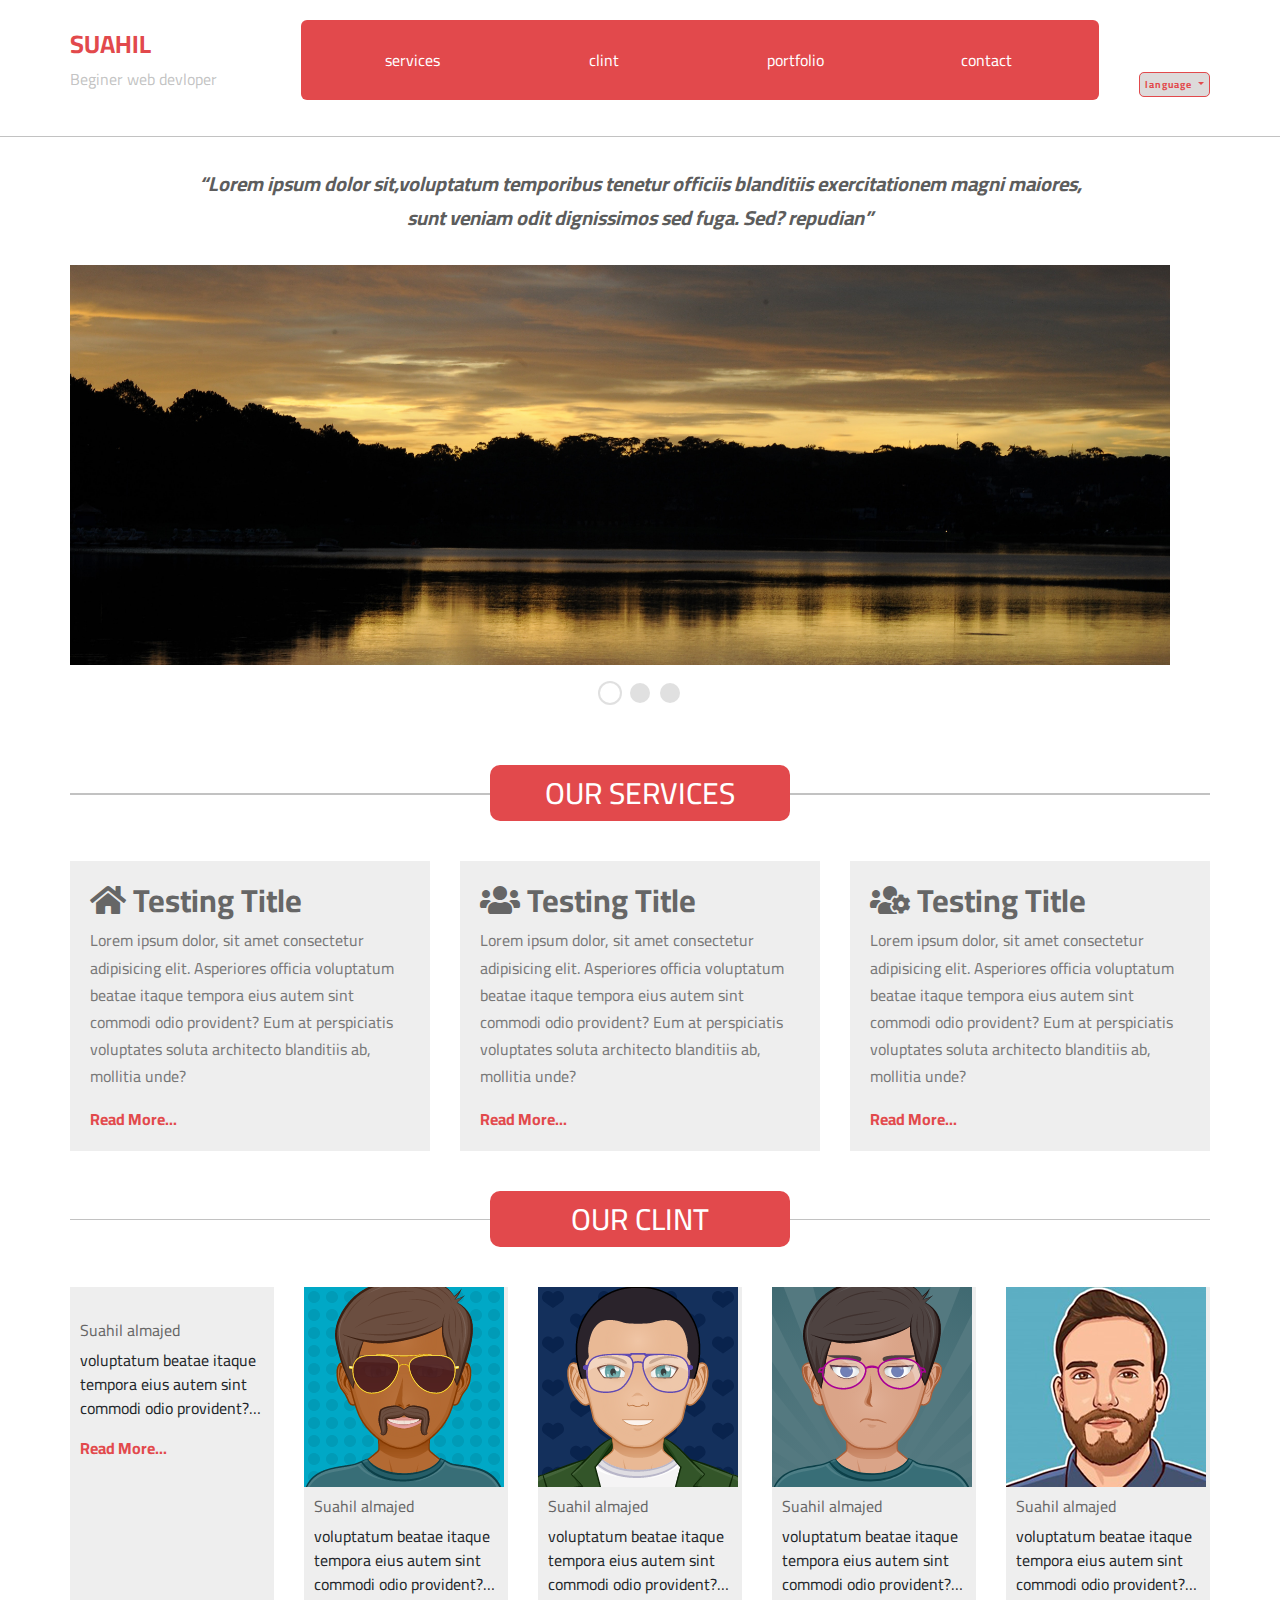
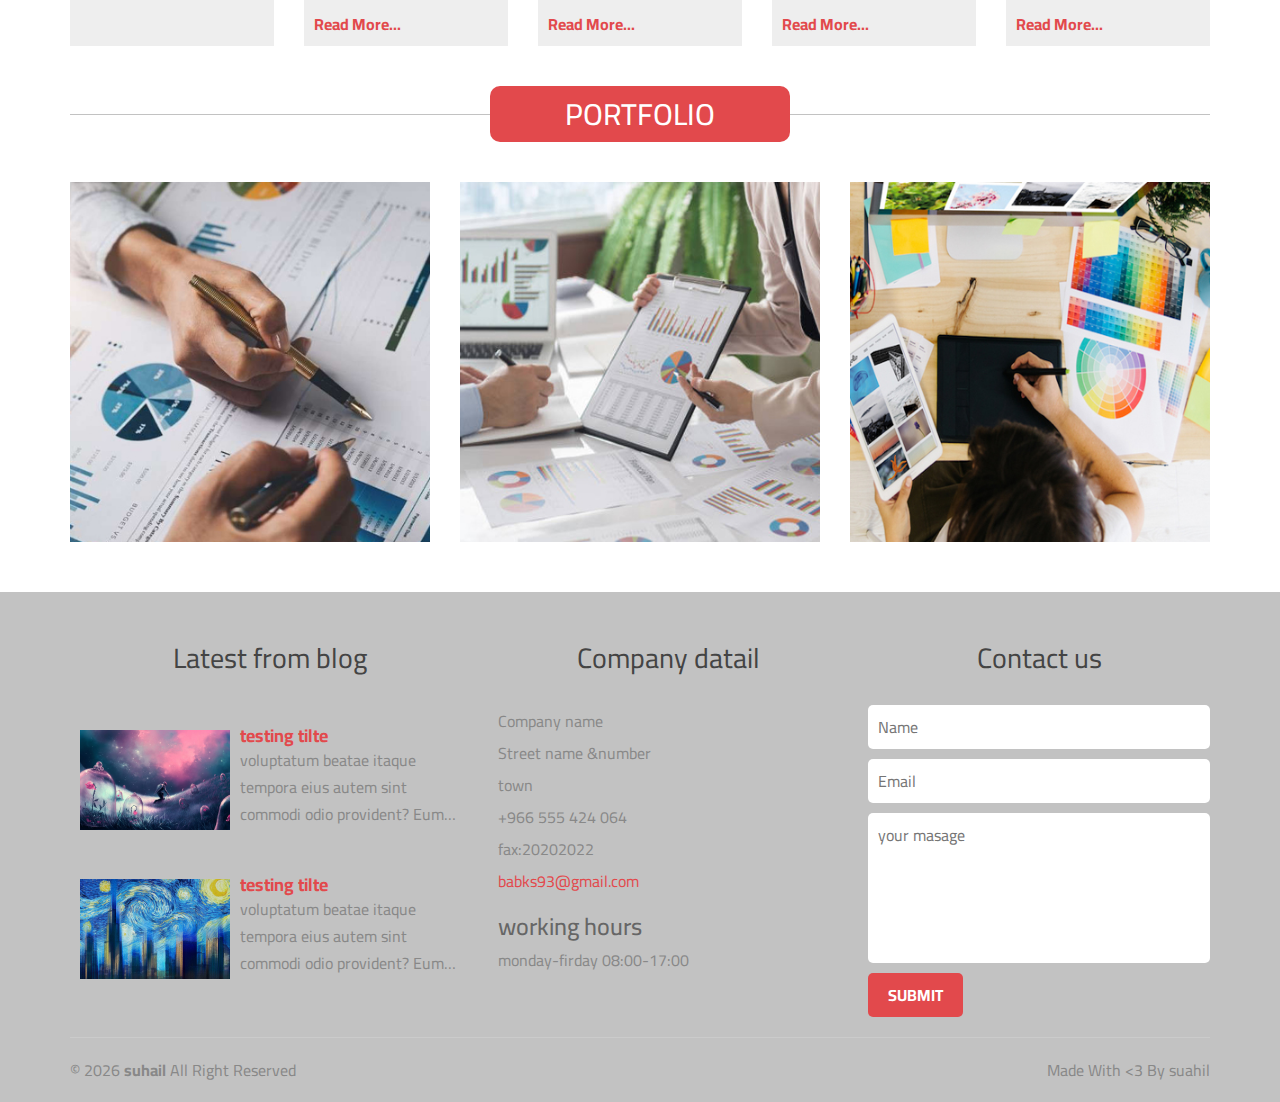
==== index.html @ ca11fd8e "first commit" ====
<!DOCTYPE html>
<html lang="en" dir="ltr">
<head>
    <meta charset="UTF-8">
    <meta http-equiv="X-UA-Compatible" content="IE=edge">
    <meta name="viewport" content="width=device-width, initial-scale=1.0">
    <title>Sass-template</title>
    <link rel="stylesheet" href="css/home.css">
    <link rel="stylesheet" href="https://cdn.jsdelivr.net/npm/bootstrap@4.6.1/dist/css/bootstrap.min.css">
    <link rel="stylesheet" href="css/all.min.css">
    <script src="https://cdn.jsdelivr.net/npm/jquery@3.6.0/dist/jquery.slim.min.js"></script>
  <script src="https://cdn.jsdelivr.net/npm/popper.js@1.16.1/dist/umd/popper.min.js"></script>
  <script src="https://cdn.jsdelivr.net/npm/bootstrap@4.6.1/dist/js/bootstrap.bundle.min.js"></script>
  </head>
<body>
    <header>
        <div class="container-s">
            <div class="logo text-center-m">
                <h1>Suahil</h1>
                <p>Beginer web devloper</p>
            </div>
            <ul class="navbar">
                <li><a href="#services">services</a></li>
                <li><a href="#clint">clint</a></li>
                <li><a href="#portfolio">portfolio</a></li>
                <li><a href="#contact">contact</a></li>
            </ul>
            <div class="dropdown show language">
              <a class="cutom-btn dropdown-toggle" href="#" role="button" id="dropdownMenuLink" data-toggle="dropdown" aria-haspopup="true" aria-expanded="false">
                language
              </a>
            
              <div class="dropdown-menu" aria-labelledby="dropdownMenuLink">
                <a class="dropdown-item" href="index-rtl.html">العربية</a>
                <a class="dropdown-item" href="index.html">English</a>
              </div>
            </div>
        </div>
    </header>
    <div class="slider">
        <div class="container-s">
            <q>Lorem ipsum dolor sit,voluptatum temporibus tenetur officiis blanditiis exercitationem magni maiores, sunt veniam odit dignissimos sed fuga. Sed? repudian</q>
            <div id="demo" class="carousel slide" data-ride="carousel">

              <!-- Indicators -->
              <ul class="carousel-indicators">
                <li data-target="#demo" data-slide-to="0" class="active"></li>
                <li data-target="#demo" data-slide-to="1"></li>
                <li data-target="#demo" data-slide-to="2"></li>
              </ul>
              
              <!-- The slideshow -->
              <div class="carousel-inner">
                <div class="carousel-item active">
                  <img src="image/slide-1.jpg" class="text-center-m" alt="Los Angeles" width="1100" height="500">
                </div>
                <div class="carousel-item">
                  <img src="image/slide-2.jpg" class="text-center-m" alt="Chicago" width="1100" height="500">
                </div>
                <div class="carousel-item">
                  <img src="image/slide-3.jpg" class="text-center-m" alt="New York" width="1100" height="500">
                </div>
              </div>
            </div>
        </div>
    </div>
    <div class="services" id="services">
      <div class="container-s">
        <div class="main-heading">
          <h2>our services</h2>
        </div>
        <div class="boxes">
          <div class="box">
            <h2><i class="fas fa-home"></i> Testing Title</h2>
            <p>Lorem ipsum dolor, sit amet consectetur adipisicing elit. Asperiores officia voluptatum beatae itaque tempora eius autem sint commodi odio provident? Eum at perspiciatis voluptates soluta architecto blanditiis ab, mollitia unde?</p>
            <a href="#">Read More...</a>
          </div>
          <div class="box">
            <h2><i class="fas fa-users"></i> Testing Title</h2>
            <p>Lorem ipsum dolor, sit amet consectetur adipisicing elit. Asperiores officia voluptatum beatae itaque tempora eius autem sint commodi odio provident? Eum at perspiciatis voluptates soluta architecto blanditiis ab, mollitia unde?</p>
            <a href="#">Read More...</a>
          </div>
          <div class="box">
            <h2><i class="fas fa-users-cog"></i> Testing Title</h2>
            <p>Lorem ipsum dolor, sit amet consectetur adipisicing elit. Asperiores officia voluptatum beatae itaque tempora eius autem sint commodi odio provident? Eum at perspiciatis voluptates soluta architecto blanditiis ab, mollitia unde?</p>
            <a href="#">Read More...</a>
          </div>
        </div>
      </div>
    </div>
    <div class="clint" id="clint">
      <div class="container-s">
        <div class="main-heading">
          <h2>our clint</h2>
        </div>
        <div class="boxes">
          <div class="box">
            <img src="image/avatar-01.png" alt="">
            <div class="box-body">
              <h2>Suahil almajed</h2>
            <p>voluptatum beatae itaque tempora eius autem sint commodi odio provident? Eum at perspiciatis voluptates soluta architecto blanditiis ab, mollitia unde?</p>
            <a href="#">Read More...</a>
            </div>
          </div>
          <div class="box">
            <img src="image/avatar-02.png" alt="">
            <div class="box-body">
              <h2>Suahil almajed</h2>
            <p>voluptatum beatae itaque tempora eius autem sint commodi odio provident? Eum at perspiciatis voluptates soluta architecto blanditiis ab, mollitia unde?</p>
            <a href="#">Read More...</a>
            </div>
          </div>
          <div class="box">
            <img src="image/avatar-03.png" alt="">
            <div class="box-body">
              <h2>Suahil almajed</h2>
            <p>voluptatum beatae itaque tempora eius autem sint commodi odio provident? Eum at perspiciatis voluptates soluta architecto blanditiis ab, mollitia unde?</p>
            <a href="#">Read More...</a>
            </div>
          </div>
          <div class="box">
            <img src="image/avatar-04.png" alt="">
            <div class="box-body">
              <h2>Suahil almajed</h2>
            <p>voluptatum beatae itaque tempora eius autem sint commodi odio provident? Eum at perspiciatis voluptates soluta architecto blanditiis ab, mollitia unde?</p>
            <a href="#">Read More...</a>
            </div>
          </div>
          <div class="box">
            <img src="image/avatar-05.png" alt="">
            <div class="box-body">
              <h2>Suahil almajed</h2>
            <p>voluptatum beatae itaque tempora eius autem sint commodi odio provident? Eum at perspiciatis voluptates soluta architecto blanditiis ab, mollitia unde?</p>
            <a href="#">Read More...</a>
            </div>
          </div>
        </div>
      </div>
    </div>
    <div class="portfolio" id="portfolio">
      <div class="container-s">
        <div class="main-heading">
          <h2>portfolio</h2>
        </div>
        <div class="boxes">
          <div class="box text-center-m">
            <img src="image/portfolio-1.jpg" alt="">
          </div>
          <div class="box text-center-m">
            <img src="image/portfolio-2.jpg" alt="">
          </div>
          <div class="box text-center-m">
            <img src="image/portfolio-3.jpg" alt="">
          </div>
        </div>
      </div>
    </div>
    <footer>
      <div class="container-s">
       <div class="cols-container">
        <div class=" blogs flex-b-100">
          <h3>Latest from blog</h3>
          <div class="blog">
            <img src="image/shuffle-01.jpg" alt="">
            <div class="body">
              <h4>testing tilte</h4>
              <p>voluptatum beatae itaque tempora eius autem sint commodi odio provident? Eum at perspiciatis voluptates soluta architecto blanditiis ab, mollitia unde?</p>
            </div>
          </div>
          <div class="blog">
            <img src="image/shuffle-04.jpg" alt="">
            <div class="body">
              <h4>testing tilte</h4>
              <p>voluptatum beatae itaque tempora eius autem sint commodi odio provident? Eum at perspiciatis voluptates soluta architecto blanditiis ab, mollitia unde?</p>
            </div>
          </div>
        </div>
        <div class="flex-b-100 info">
          <h3>Company datail</h3>
          <ul>
            <li>Company name</li>
            <li>Street name &number</li>
            <li>town</li>
            <li>+966 555 424 064</li>
            <li>fax:20202022</li>
            <li><span class="email">babks93@gmail.com</span></li>
          </ul>
          <h4>working hours</h4>
          <p>monday-firday 08:00-17:00</p>
        </div>
        <div class="conatct flex-b-100" id="contact">
          <h3>Contact us</h3>
          <form>
            <input type="text" class="input-f" placeholder="Name">
            <input type="email" class="input-f" placeholder="Email">
            <textarea class="input-f sa" placeholder="your masage"></textarea>
            <input type="submit" value="submit" class="buttons">
          </form>
        </div>
       </div>
       <div class="copyright">
         <div class="text">
          &copy; <span id="year"></span> <span style="font-weight: bold;">suhail</span> All Right Reserved
         </div>
         <div class="other">
          Made With &lt;3 By suahil
         </div>
       </div>
      </div>
    </footer>
    <script src="js/main.js"></script>
</body>
</html>
---- css/home.css ----
* {
  margin: 0;
  padding: 0;
  -webkit-box-sizing: border-box;
          box-sizing: border-box;
}

.container-s {
  margin-left: auto;
  margin-right: auto;
  padding-left: 15px;
  padding-right: 15px;
}

@media (min-width: 768px) {
  .container-s {
    width: 750px;
  }
}

@media (min-width: 992px) {
  .container-s {
    width: 970px;
  }
}

@media (min-width: 1200px) {
  .container-s {
    width: 1170px;
  }
}

.main-heading {
  position: relative;
}

.main-heading h2 {
  margin: 40px auto;
  text-align: center;
  font-size: 30px;
  background: #e2494c;
  color: #fff;
  width: 300px;
  padding: 10px 15px;
  border-radius: 10px;
  text-transform: uppercase;
}

.main-heading h2::before {
  content: "";
  position: absolute;
  width: 100%;
  height: 1.5px;
  background-color: #9c9c9c9c;
  left: 0;
  z-index: -1;
  top: 50%;
}

.buttons {
  color: #fff !important;
  background-color: #e2494c !important;
  border: none;
  padding: 10px 20px;
  border-radius: 5px;
  font-weight: bold;
  text-transform: uppercase;
}

.cutom-btn {
  padding: 2px 5px;
  color: #e2494c !important;
  background-color: #c7c3c39c !important;
  border: 1px solid #e2494c;
  border-radius: 5px;
  margin-left: 10px;
  font-size: 10px;
  font-weight: bold;
  letter-spacing: 1px;
  position: relative;
  bottom: -14px;
}

@font-face {
  font-family: myFirstFont;
  src: url(../webfonts/Cairo-VariableFont_wght.ttf);
}

html {
  scroll-behavior: smooth;
}

body {
  font-size: 16px;
  font-family: myFirstFont !important;
}

ul,
ol {
  list-style: none;
}

a {
  text-decoration: none;
}

.services .boxes, .portfolio .boxes {
  display: -ms-grid;
  display: grid;
  -ms-grid-columns: (minmax(300px, 1fr))[auto-fill];
      grid-template-columns: repeat(auto-fill, minmax(300px, 1fr));
  gap: 30px;
}

@media (max-width: 767px) {
  .text-center-m {
    text-align: center;
  }
}

@media (max-width: 992px) {
  .flex-b-100 {
    -ms-flex-preferred-size: 100% !important;
        flex-basis: 100% !important;
  }
}

header {
  position: relative;
  padding: 20px 0;
  border-bottom: 1px solid #9c9c9c9c;
}

header .container-s {
  display: -webkit-box;
  display: -ms-flexbox;
  display: flex;
  -webkit-box-align: center;
      -ms-flex-align: center;
          align-items: center;
  -webkit-box-pack: justify;
      -ms-flex-pack: justify;
          justify-content: space-between;
}

@media (max-width: 767px) {
  header .container-s {
    -webkit-box-orient: vertical;
    -webkit-box-direction: normal;
        -ms-flex-direction: column;
            flex-direction: column;
  }
}

header .logo {
  max-width: 200px;
  -ms-flex-preferred-size: 30%;
      flex-basis: 30%;
  text-align: left;
}

header .logo h1 {
  font-size: 25px;
  font-weight: bold;
  text-transform: uppercase;
  color: #e2494c;
}

header .logo p {
  color: #9c9c9c9c;
}

header .navbar {
  -ms-flex-preferred-size: 70%;
      flex-basis: 70%;
  display: -webkit-box;
  display: -ms-flexbox;
  display: flex;
  -webkit-box-pack: center;
      -ms-flex-pack: center;
          justify-content: center;
  -webkit-box-align: center;
      -ms-flex-align: center;
          align-items: center;
  background-color: #e2494c;
  border-radius: 6px;
}

header .navbar li {
  width: 25%;
  text-align: center;
}

header .navbar li a {
  border-radius: 6px;
  display: block;
  padding: 20px;
  color: #fff;
  text-decoration: none;
}

header .navbar li a:hover {
  background-color: #e22828;
}

@media (max-width: 767px) {
  header .navbar {
    width: 100%;
  }
}

@media (max-width: 767px) {
  header .language {
    position: absolute;
    bottom: 22px;
    left: 13px;
  }
}

/*Start slider*/
.slider q {
  font-size: 20px;
  font-weight: bold;
  font-style: italic;
  line-height: 1.7;
  display: block;
  text-align: center;
  color: #5d5d5d;
  width: 80%;
  margin: 30px auto;
}

@media (max-width: 767px) {
  .slider q {
    width: 100%;
  }
}

.carousel {
  margin: 30px 0 100px;
}

.carousel .carousel-indicators {
  position: absolute;
  right: 0;
  bottom: -56px !important;
  left: 0;
  display: -ms-flexbox;
  display: -webkit-box;
  display: flex;
  -webkit-box-pack: center;
      -ms-flex-pack: center;
          justify-content: center;
  padding-left: 0;
  list-style: none;
}

.carousel .carousel-indicators li {
  -webkit-box-sizing: content-box;
          box-sizing: content-box;
  -ms-flex: 0 1 auto;
  -webkit-box-flex: 0;
          flex: 0 1 auto;
  width: 20px !important;
  height: 20px !important;
  border-radius: 50% !important;
  margin-right: 3px;
  margin-left: 3px;
  text-indent: -999px;
  cursor: pointer;
  background-color: #9c9c9c9c !important;
  opacity: 0.5;
  border: 2px solid transparent !important;
  -webkit-transition: opacity 0.6s ease;
  transition: opacity 0.6s ease;
}

.carousel .carousel-indicators li.active {
  border-color: #9c9c9c9c !important;
  background-color: #fff !important;
}

.carousel .carousel-item {
  height: 400px !important;
}

/*End slider*/
/*Start services*/
.services .boxes .box {
  background-color: #eee;
  padding: 20px;
}

.services .boxes .box h2 {
  font-size: 25;
  font-weight: bold;
  font-text-align: left;
  color: #666;
}

.services .boxes .box p {
  color: #777;
  line-height: 1.7;
  text-align: left;
}

.services .boxes .box a {
  color: #e2494c;
  font-weight: bold;
  display: block;
  text-align: left;
}

/*End services*/
/*Start services*/
.clint .boxes {
  display: -ms-grid;
  display: grid;
  -ms-grid-columns: (minmax(198px, 1fr))[auto-fill];
      grid-template-columns: repeat(auto-fill, minmax(198px, 1fr));
  gap: 30px;
}

.clint .boxes .box {
  background-color: #eee;
}

@media (max-width: 767px) {
  .clint .boxes .box:last-of-type {
    display: none;
  }
}

.clint .boxes .box img {
  max-width: 100%;
}

.clint .boxes .box .box-body {
  padding: 10px;
}

.clint .boxes .box .box-body h2 {
  font-size: 1rem;
  font-weight: normal;
  color: #666;
  text-align: left;
}

.clint .boxes .box .box-body p {
  display: -webkit-box;
  -webkit-line-clamp: 3;
  -webkit-box-orient: vertical;
  overflow: hidden;
  text-align: left;
}

.clint .boxes .box .box-body a {
  color: #e2494c;
  font-weight: bold;
  display: block;
  text-align: left;
}

/*End services*/
/*Start portfolio*/
.portfolio .boxes .box img {
  max-width: 100%;
}

/*End porfolio*/
footer {
  background-color: #c2c2c2;
  margin-top: 50px;
  padding: 50px 0 0;
}

footer .cols-container {
  display: -webkit-box;
  display: -ms-flexbox;
  display: flex;
  -ms-flex-wrap: wrap;
      flex-wrap: wrap;
  -webkit-box-pack: justify;
      -ms-flex-pack: justify;
          justify-content: space-between;
}

footer h3 {
  color: #444;
  font-weight: normal;
  text-align: center;
  margin-bottom: 30px;
}

footer .blogs {
  -ms-flex-preferred-size: 35%;
      flex-basis: 35%;
}

footer .blogs .blog {
  display: -webkit-box;
  display: -ms-flexbox;
  display: flex;
  -webkit-box-align: center;
      -ms-flex-align: center;
          align-items: center;
  padding: 10px;
  gap: 0 10px;
}

footer .blogs .blog img {
  width: 150px;
  max-width: 100%;
}

footer .blogs .blog h4 {
  font-size: 18px;
  color: #e2494c;
  font-weight: bold;
  margin: 10px 0 0;
  text-align: left;
}

footer .blogs .blog p {
  text-align: left;
  display: -webkit-box;
  -webkit-line-clamp: 3;
  -webkit-box-orient: vertical;
  overflow: hidden;
  color: #888;
  line-height: 1.7;
}

footer .info {
  color: #fff;
  -ms-flex-preferred-size: 30%;
      flex-basis: 30%;
  line-height: 2;
  color: #888;
}

footer .info .email {
  color: #e2494c;
}

footer .info h4 {
  margin: 0 0 2px;
  color: #666;
}

footer .conatct {
  -ms-flex-preferred-size: 30%;
      flex-basis: 30%;
}

footer .conatct .input-f {
  display: block;
  width: 100%;
  margin: 10px 0;
  padding: 10px;
  border: none;
  border-radius: 5px;
}

footer .conatct .input-f:focus {
  outline: 1px solid #e2494c;
}

footer .conatct .sa {
  resize: none;
  height: 150px;
}

footer .copyright {
  display: -webkit-box;
  display: -ms-flexbox;
  display: flex;
  -webkit-box-pack: justify;
      -ms-flex-pack: justify;
          justify-content: space-between;
  padding: 20px 0;
  border-top: 1px solid #cbcbcb;
  margin-top: 20px;
  color: #888;
}
/*# sourceMappingURL=home.css.map */
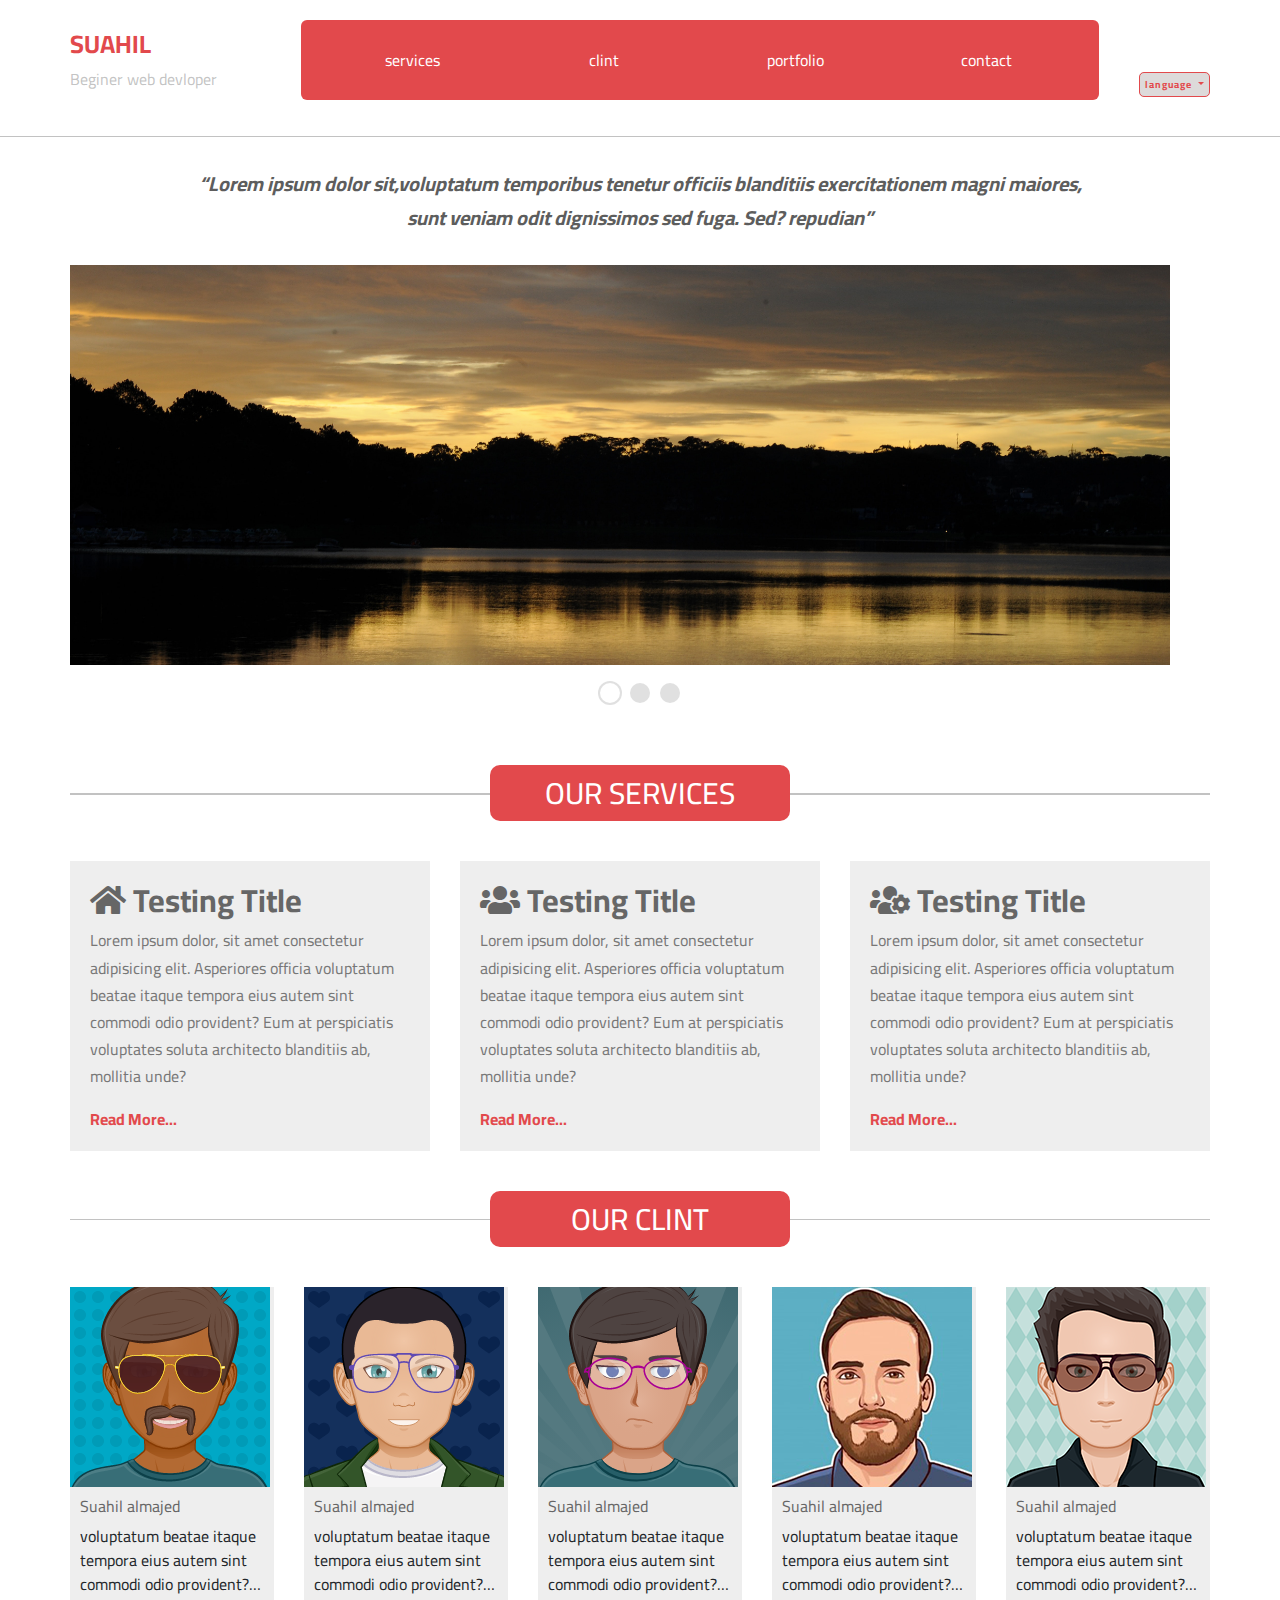
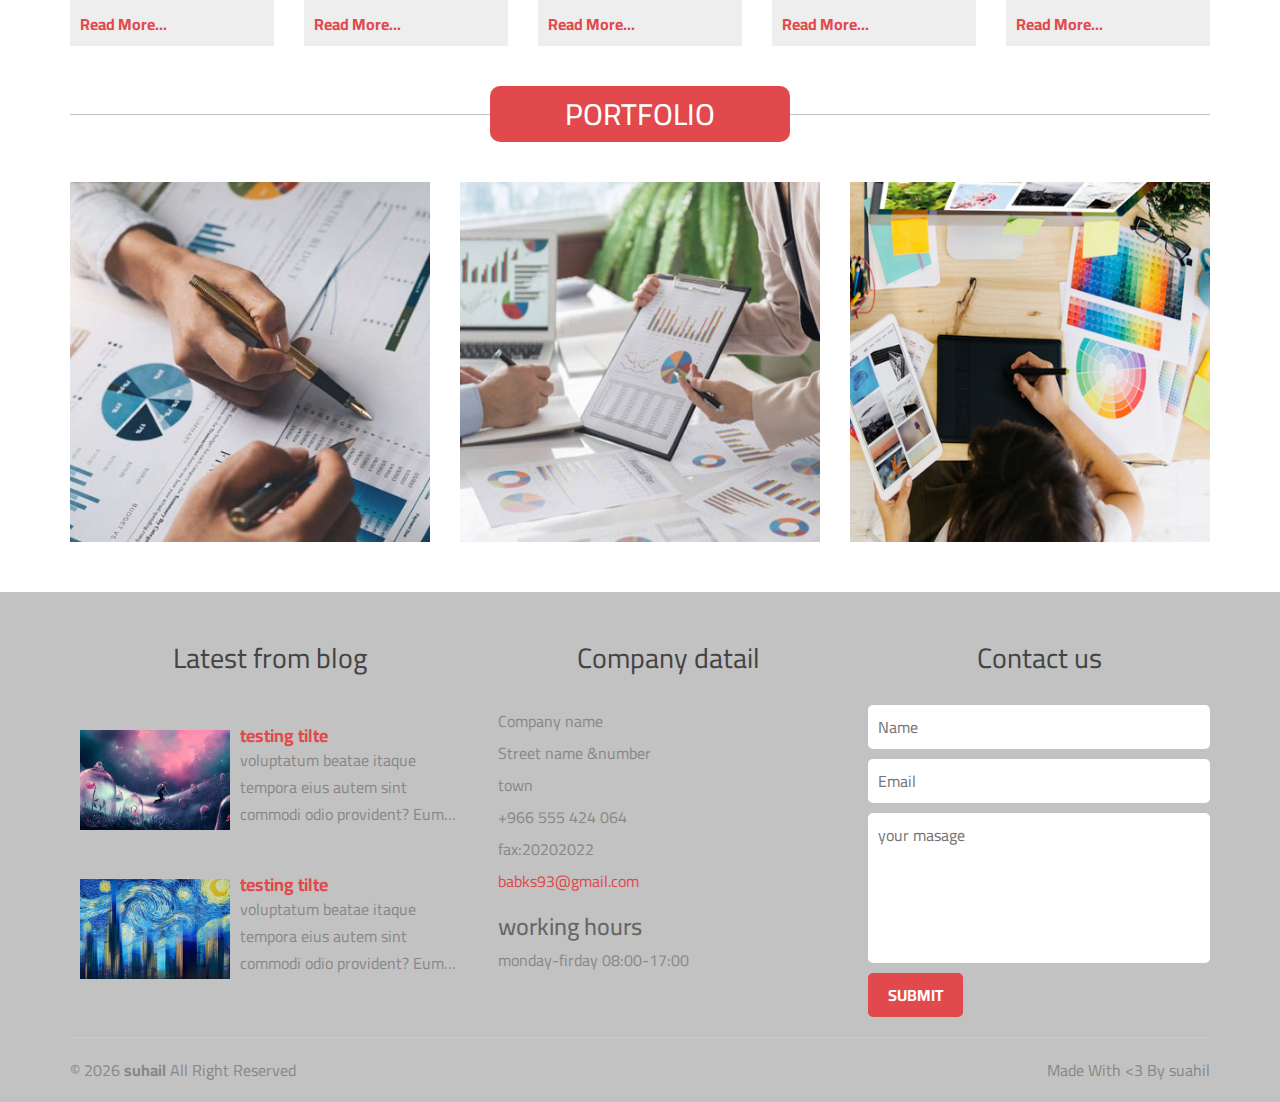
==== commit 8e1fd988: "scond commit" ====
--- a/index.html
+++ b/index.html
@@ -95,14 +95,6 @@
         </div>
         <div class="boxes">
           <div class="box">
-            <img src="image/avatar-01.png" alt="">
-            <div class="box-body">
-              <h2>Suahil almajed</h2>
-            <p>voluptatum beatae itaque tempora eius autem sint commodi odio provident? Eum at perspiciatis voluptates soluta architecto blanditiis ab, mollitia unde?</p>
-            <a href="#">Read More...</a>
-            </div>
-          </div>
-          <div class="box">
             <img src="image/avatar-02.png" alt="">
             <div class="box-body">
               <h2>Suahil almajed</h2>
@@ -128,6 +120,14 @@
           </div>
           <div class="box">
             <img src="image/avatar-05.png" alt="">
+            <div class="box-body">
+              <h2>Suahil almajed</h2>
+            <p>voluptatum beatae itaque tempora eius autem sint commodi odio provident? Eum at perspiciatis voluptates soluta architecto blanditiis ab, mollitia unde?</p>
+            <a href="#">Read More...</a>
+            </div>
+          </div>
+          <div class="box">
+            <img src="image/avatar-06.png" alt="">
             <div class="box-body">
               <h2>Suahil almajed</h2>
             <p>voluptatum beatae itaque tempora eius autem sint commodi odio provident? Eum at perspiciatis voluptates soluta architecto blanditiis ab, mollitia unde?</p>
--- a/css/home.css
+++ b/css/home.css
@@ -322,6 +322,7 @@
 }
 
 .clint .boxes .box {
+  position: relative;
   background-color: #eee;
 }
 
@@ -333,6 +334,18 @@
 
 .clint .boxes .box img {
   max-width: 100%;
+}
+
+@media (max-width: 767px) {
+  .clint .boxes .box img {
+    position: absolute;
+    width: 80px;
+    height: 80px;
+    left: -6px;
+    border-radius: 50%;
+    top: -37px;
+    border: 3px solid #fff;
+  }
 }
 
 .clint .boxes .box .box-body {
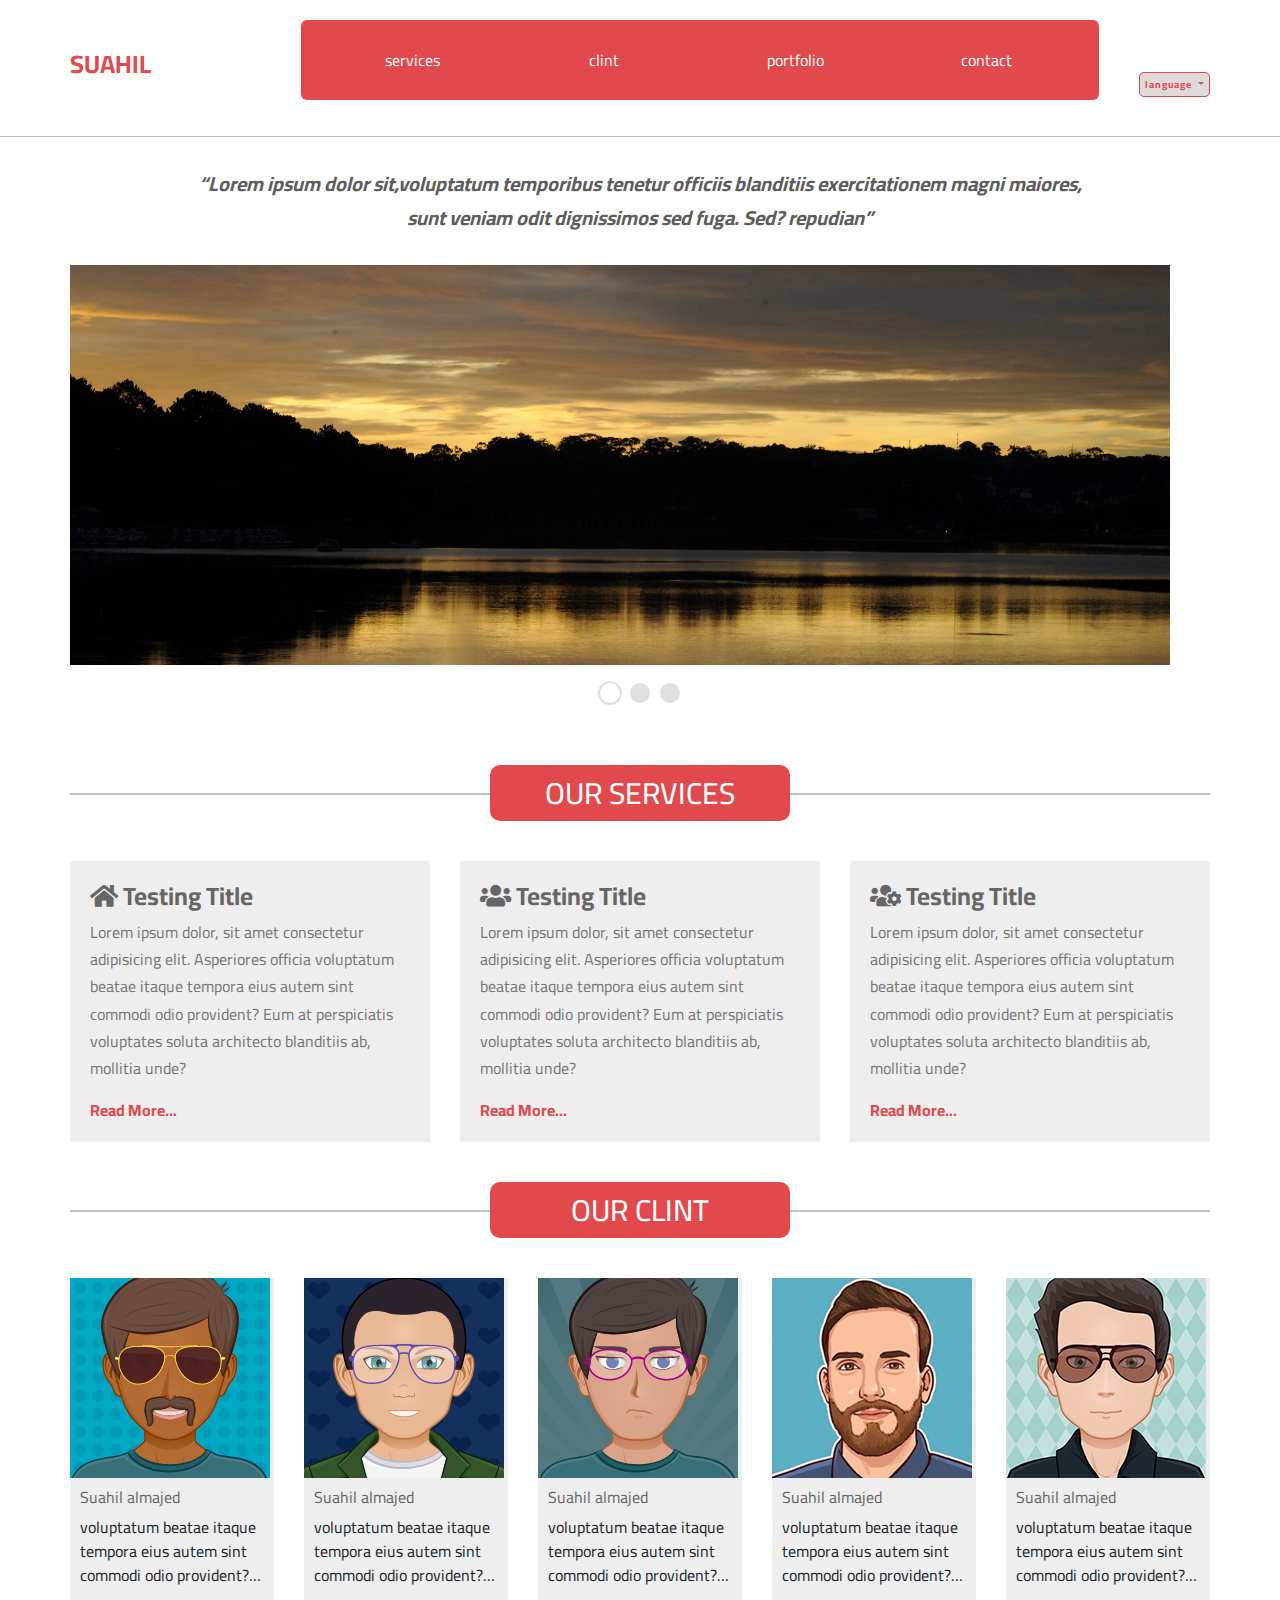
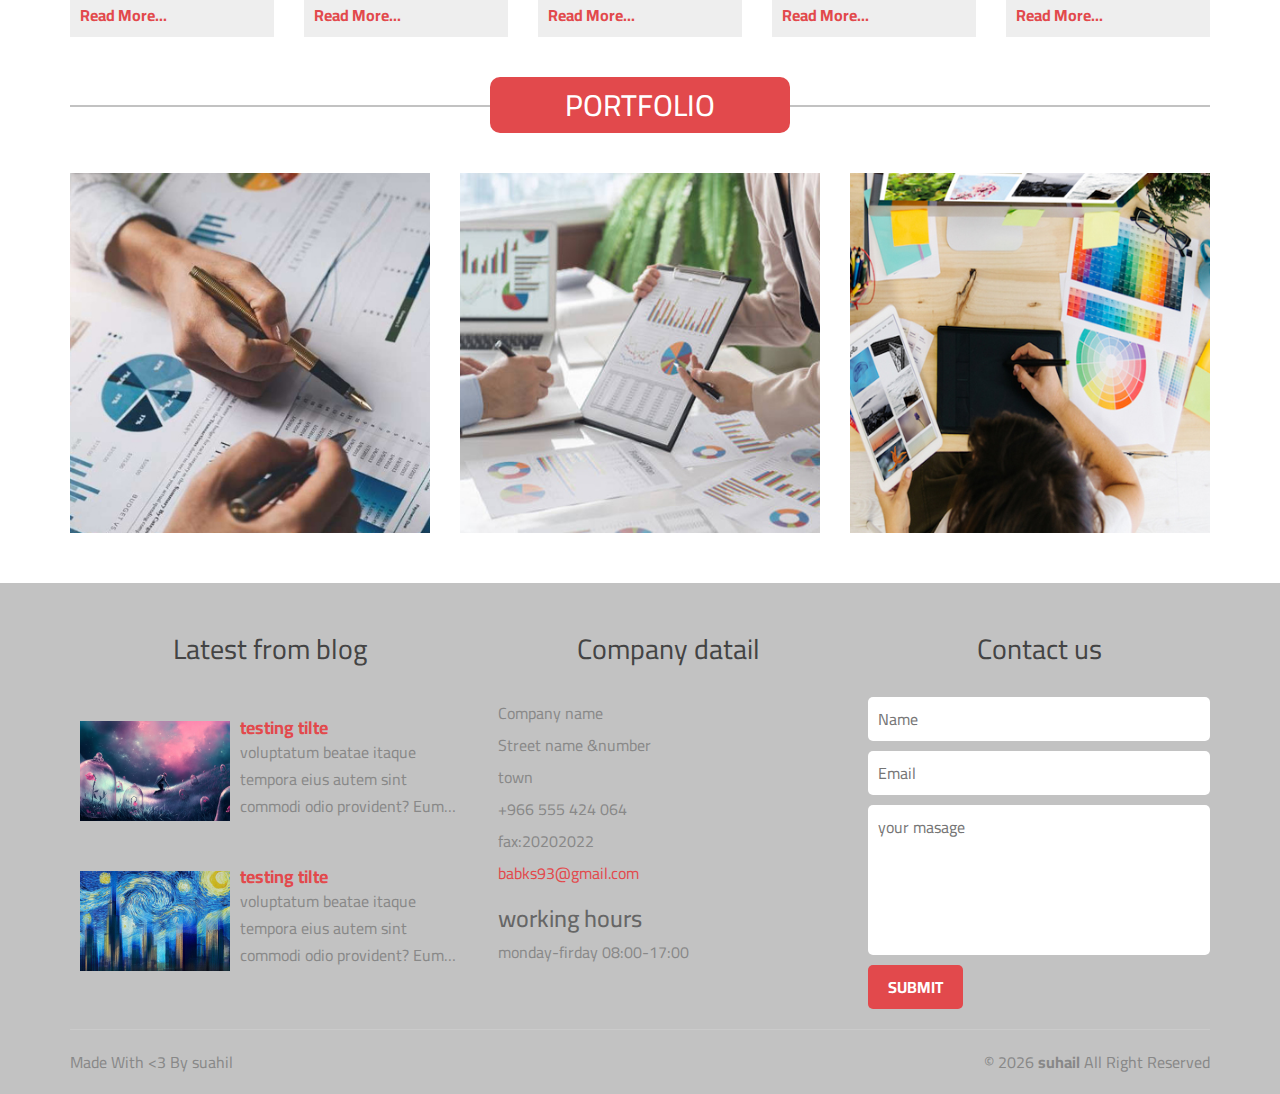
==== commit 4478af42: "modifications in img position" ====
--- a/index.html
+++ b/index.html
@@ -17,7 +17,6 @@
         <div class="container-s">
             <div class="logo text-center-m">
                 <h1>Suahil</h1>
-                <p>Beginer web devloper</p>
             </div>
             <ul class="navbar">
                 <li><a href="#services">services</a></li>
--- a/css/home.css
+++ b/css/home.css
@@ -292,7 +292,7 @@
 }
 
 .services .boxes .box h2 {
-  font-size: 25;
+  font-size: 25px;
   font-weight: bold;
   font-text-align: left;
   color: #666;
@@ -341,7 +341,7 @@
     position: absolute;
     width: 80px;
     height: 80px;
-    left: -6px;
+    right: -6px;
     border-radius: 50%;
     top: -37px;
     border: 3px solid #fff;
@@ -495,5 +495,16 @@
   border-top: 1px solid #cbcbcb;
   margin-top: 20px;
   color: #888;
+  -webkit-box-orient: horizontal;
+  -webkit-box-direction: reverse;
+      -ms-flex-direction: row-reverse;
+          flex-direction: row-reverse;
+}
+
+@media (max-width: 767px) {
+  footer .copyright .text,
+  footer .copyright .other {
+    font-size: 14px;
+  }
 }
 /*# sourceMappingURL=home.css.map */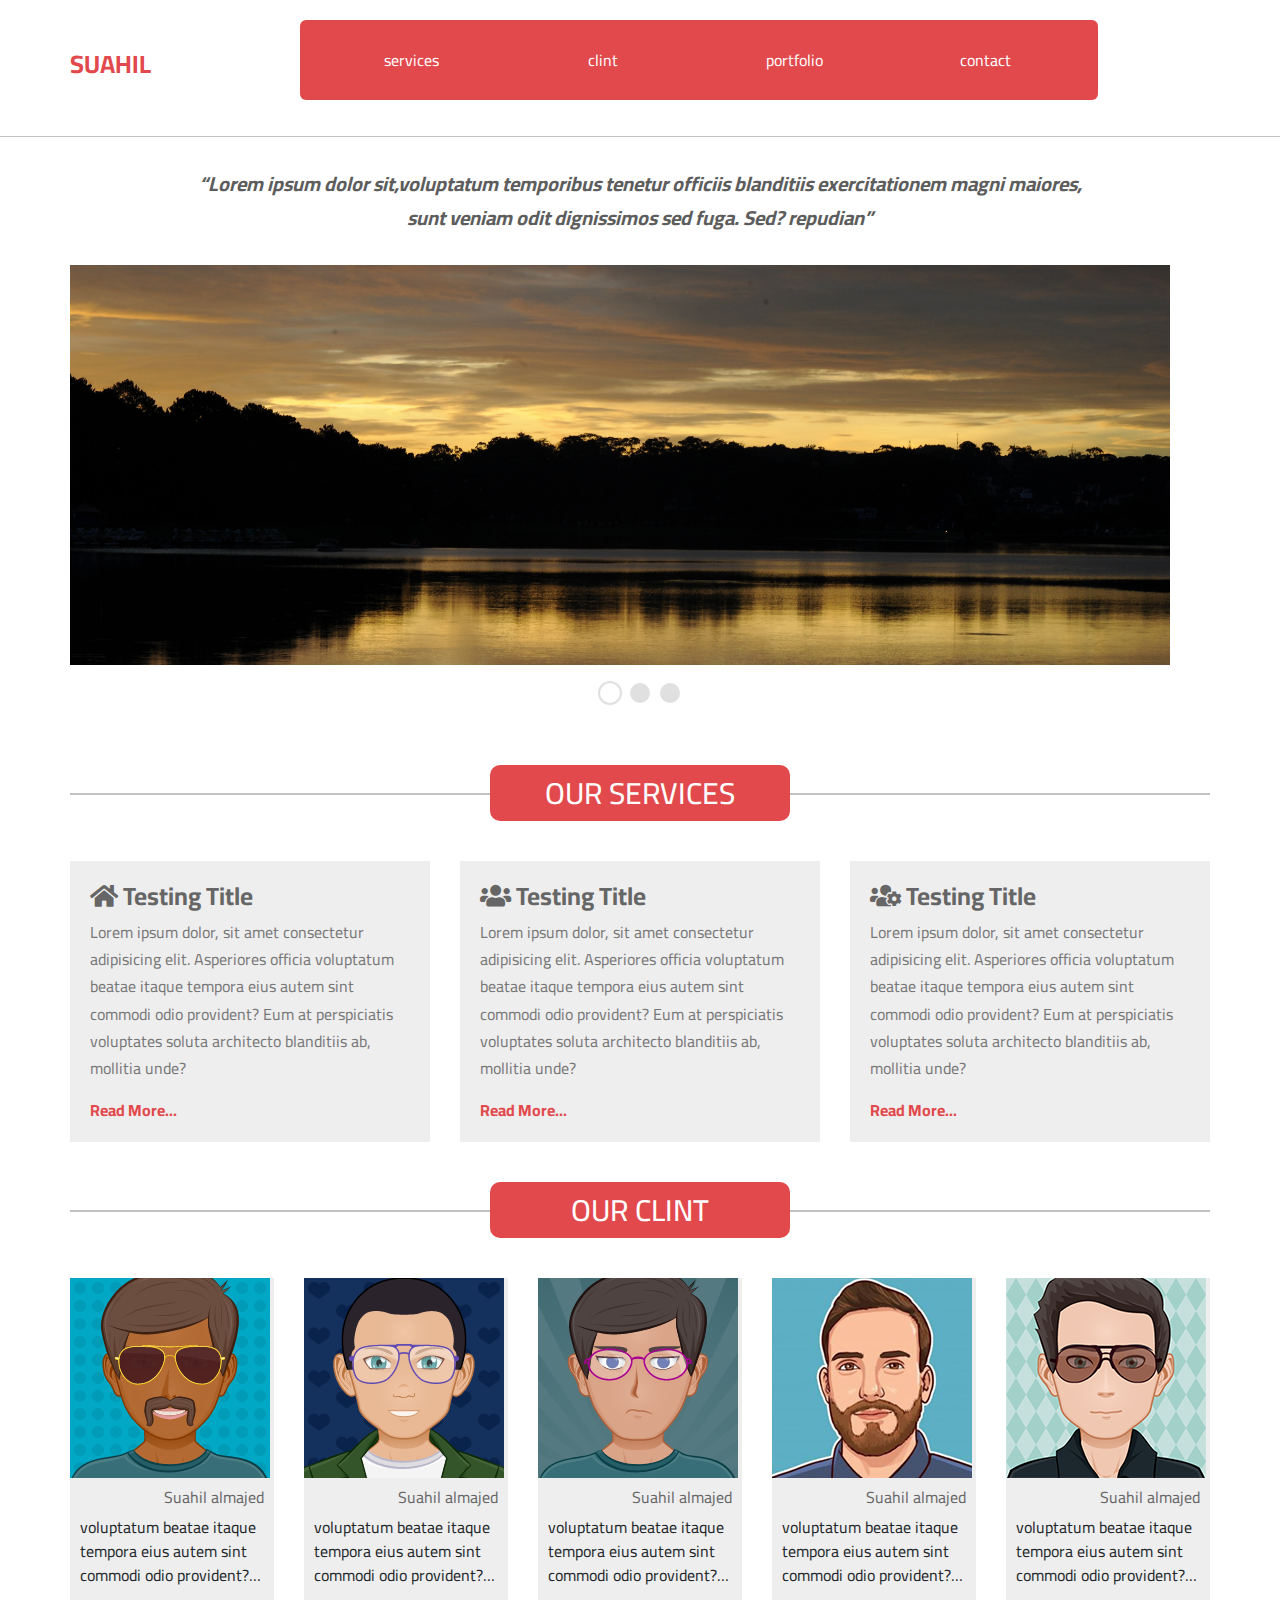
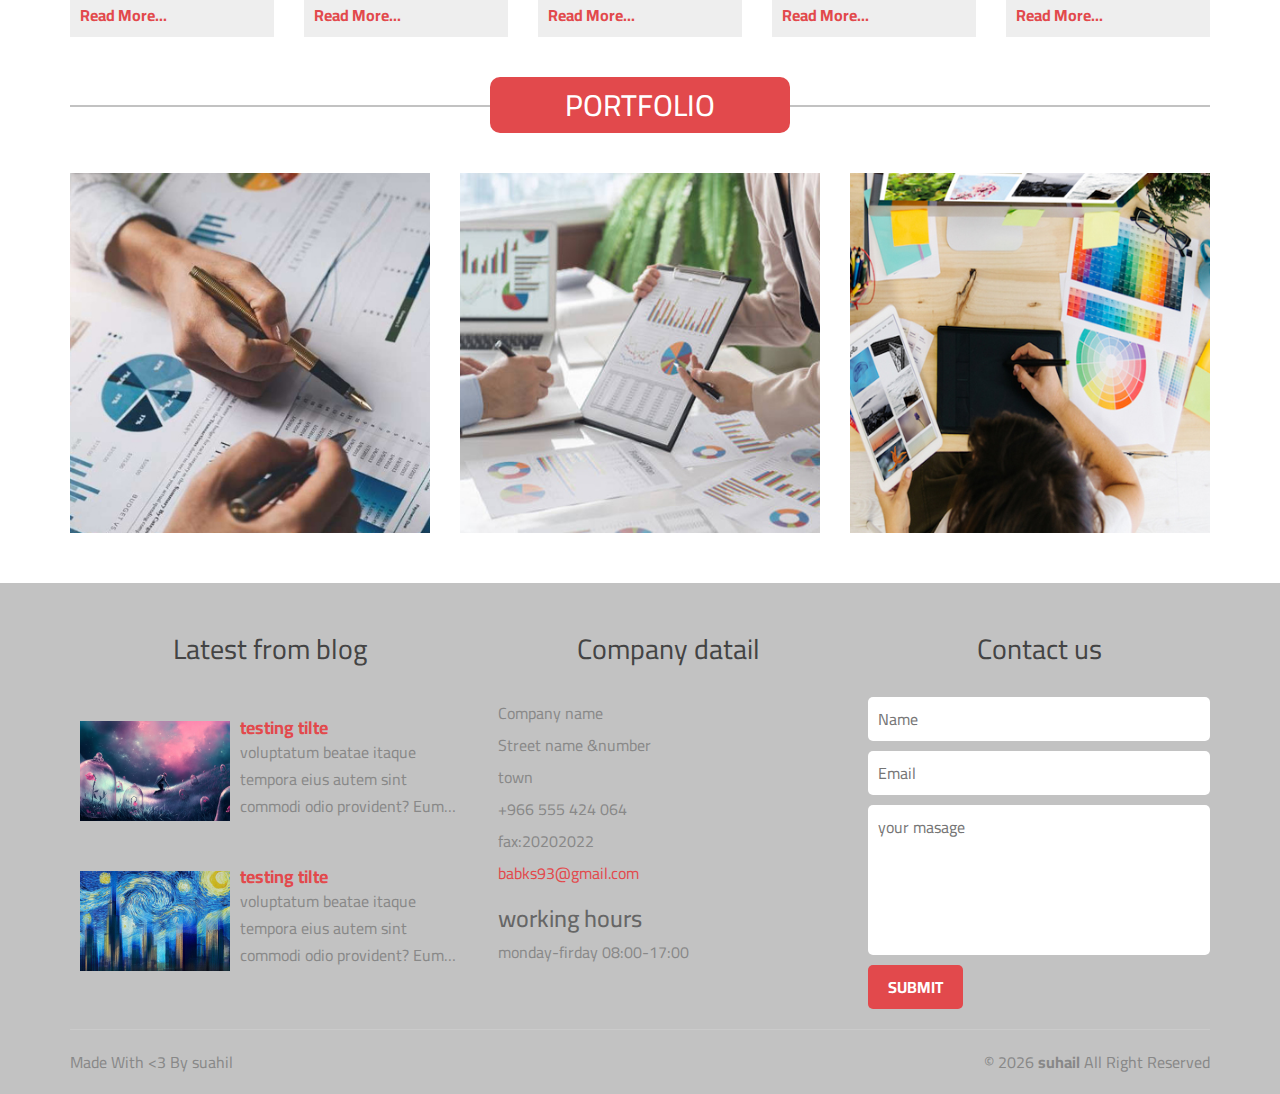
==== commit 3c2a789d: "to top btn" ====
--- a/index.html
+++ b/index.html
@@ -13,6 +13,7 @@
   <script src="https://cdn.jsdelivr.net/npm/bootstrap@4.6.1/dist/js/bootstrap.bundle.min.js"></script>
   </head>
 <body>
+    <span id="to-top"><i class="fas fa-arrow-up"></i></span>
     <header>
         <div class="container-s">
             <div class="logo text-center-m">
@@ -189,9 +190,9 @@
         </div>
         <div class="conatct flex-b-100" id="contact">
           <h3>Contact us</h3>
-          <form>
-            <input type="text" class="input-f" placeholder="Name">
-            <input type="email" class="input-f" placeholder="Email">
+          <form id="form">
+            <input type="text" class="input-f" name="name" placeholder="Name">
+            <input type="email" class="input-f" name="email" placeholder="Email">
             <textarea class="input-f sa" placeholder="your masage"></textarea>
             <input type="submit" value="submit" class="buttons">
           </form>
--- a/css/home.css
+++ b/css/home.css
@@ -28,6 +28,29 @@
   .container-s {
     width: 1170px;
   }
+}
+
+#to-top {
+  position: fixed;
+  bottom: 30px;
+  right: 30px;
+  background-color: #e2494cc9;
+  width: 50px;
+  height: 60px;
+  z-index: 999;
+  color: #eae6e6;
+  font-size: 40px;
+  display: -webkit-box;
+  display: -ms-flexbox;
+  display: flex;
+  -webkit-box-align: center;
+      -ms-flex-align: center;
+          align-items: center;
+  -webkit-box-pack: center;
+      -ms-flex-pack: center;
+          justify-content: center;
+  border-radius: 10px;
+  opacity: 0;
 }
 
 .main-heading {
@@ -70,8 +93,8 @@
 .cutom-btn {
   padding: 2px 5px;
   color: #e2494c !important;
-  background-color: #c7c3c39c !important;
-  border: 1px solid #e2494c;
+  background-color: transparent !important;
+  border: 2px solid #e2494c;
   border-radius: 5px;
   margin-left: 10px;
   font-size: 10px;
@@ -79,6 +102,7 @@
   letter-spacing: 1px;
   position: relative;
   bottom: -14px;
+  opacity: 0;
 }
 
 @font-face {
@@ -341,7 +365,7 @@
     position: absolute;
     width: 80px;
     height: 80px;
-    right: -6px;
+    left: -6px;
     border-radius: 50%;
     top: -37px;
     border: 3px solid #fff;
@@ -356,7 +380,7 @@
   font-size: 1rem;
   font-weight: normal;
   color: #666;
-  text-align: left;
+  text-align: right;
 }
 
 .clint .boxes .box .box-body p {
